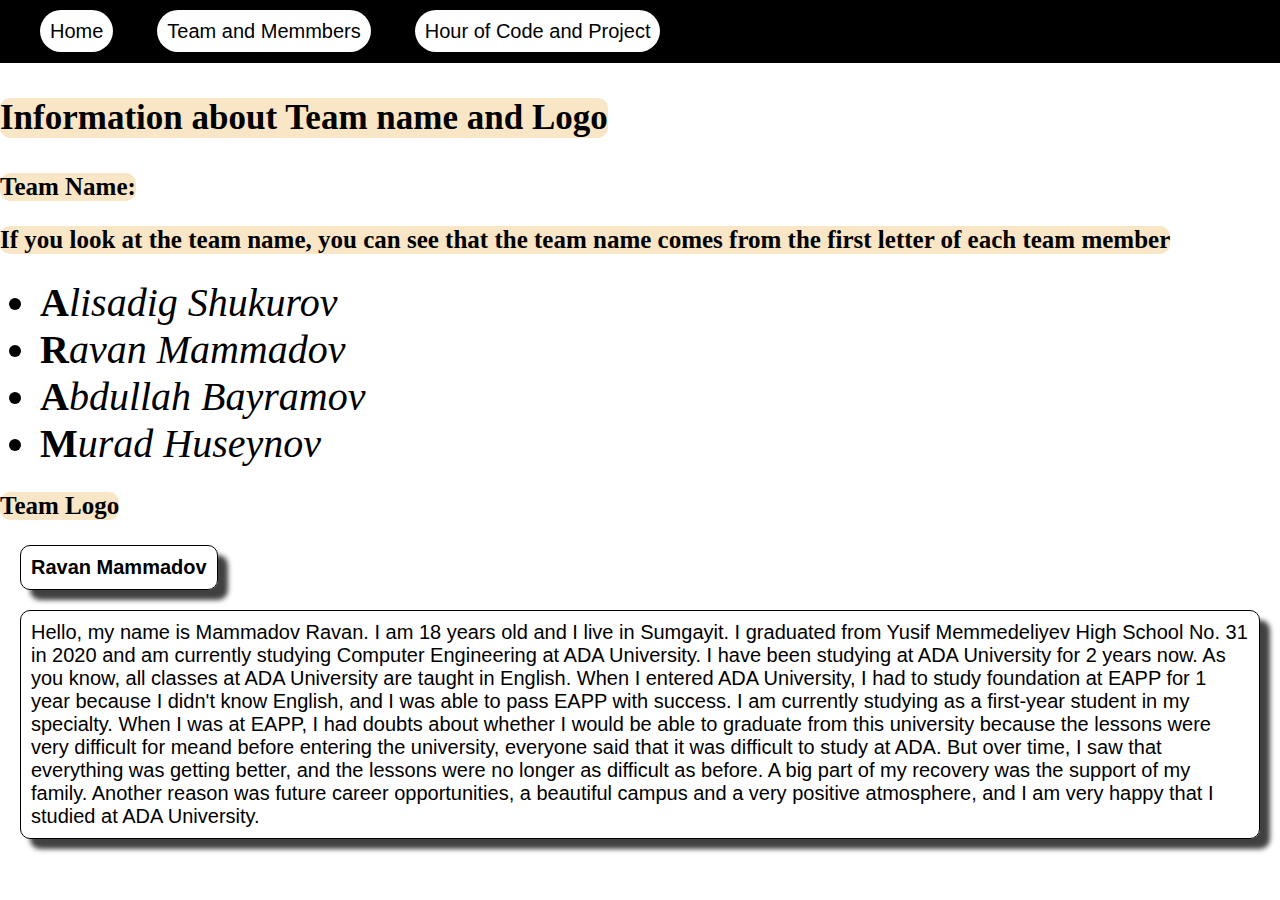
==== page2.html @ 0efeb79a "Add files via upload" ====
<!DOCTYPE html>
<html>
    <link href="style.css" rel="stylesheet">
    <head>
        <title>Information about each of the team members</title>
    </head>
    <header class="header2">
        <a href="mainpage.html">Home</a>
        <a href="page2.html">Team and Memmbers</a>
        <a href="page3.html">Hour of Code and Project</a>
    </header>
    <body class="body2">
        <div class="sections">
            <p class="teamname">Information about Team name and Logo</p>
            <p class="teamname1">Team Name:</p>
            <p class="teamname1">If you look at the team name, you can see that the team name comes from the first letter of each team member</p>
        </div>
        <ul>
            <li><b>A</b><em>lisadig Shukurov</em></li>
            <li><b>R</b><em>avan Mammadov</em></li>
            <li><b>A</b><em>bdullah Bayramov</em></li>
            <li><b>M</b><em>urad Huseynov</em></li>
        </ul>
        <div style="text-align: center;">
            <p class="teamname1">Team Logo</p>
        </div class="sections">
        <div>
            <h3 class="backcolor">Ravan Mammadov</h3>
            <p class="backcolor">Hello, my name is Mammadov Ravan. I am 18 years old and I live in Sumgayit. I graduated from Yusif Memmedeliyev High School No. 31 in 2020 and am currently studying Computer Engineering at ADA University. I have been studying at ADA University for 2 years now. As you know, all classes at ADA University are taught in English. When I entered ADA University, I had to study foundation at EAPP for 1 year because I didn't know English, and I was able to pass EAPP with success. I am currently studying as a first-year student in my specialty. When I was at EAPP, I had doubts about whether I would be able to graduate from this university because the lessons were very difficult for meand before entering the university, everyone said that it was difficult to study at ADA. But over time, I saw that everything was getting better, and the lessons were no longer as difficult as before. A big part of my recovery was the support of my family. Another reason was future career opportunities, a beautiful campus and a very positive atmosphere, and I am very happy that I studied at ADA University.</p>
        </div>
    </body>
</html>
---- style.css ----
.header{
    background-color: rgb(247, 231, 202);
    padding: 20px;
    text-align: left;
}

a{
    text-decoration: none;
    font-size: 20px;
    font-family: sans-serif;
    color: black;
    background-color: white;
    margin: 0 20px;
    padding: 10px;
    border-radius: 30px;
}

.header a:hover{
    background-color: palevioletred;
    color: white;
}

.body{
    background-image: url(image3.jpg);
    background-repeat: no-repeat;
    margin:0;
    background-size: 100% 660px;
}
.welcome{
    text-align: center;
}
.welcome p{
    font-size:50px;
    font-weight: bold;
    font-style: italic;
    font-family:Verdana, Geneva, Tahoma, sans-serif;
} 
.body2{
    background-image: url(https://www.incimages.com/uploaded_files/image/1920x1080/getty_900243400_200013332000928019_376415.jpg);
    background-repeat: no-repeat;
    background-size: cover;
    margin: 0;
}
ul li{
    font-size: 40px;
    font-family: Cambria, Cochin, Georgia, Times, 'Times New Roman', serif;
}
.teamnamelogo{
    color:black;
    font-size: 50px;
    font-family: Georgia, 'Times New Roman', Times, serif;
}
.nameplace{
    position: absolute;
    top: 250px;
    left: 200px;
}
.logoplace{
    position: absolute;
    top: 250px;
    right: 200px;
}
.header2{
    background-color: black;
    padding: 20px;
    text-align: left;
}
 
.teamname1{
    color: black;
    font-size: 25px;
    font-weight: bolder;
    background-color: rgba(245, 222, 179,0.75);
    width: fit-content;
    border-radius: 10px;

}
.teamname{
    color: black;
    font-size: 35px;
    font-weight: bolder; 
    background-color: rgba(245, 222, 179,0.75);
    width: fit-content;
    border-radius: 10px;


}
.sections{
    text-align: center;
}
.backcolor{
    font-size: 20px;
    font-family: sans-serif;
    color: black;
    padding: 10px;
    margin: 20px;
    border-radius: 10px;
    border: 1px solid black;
    background-color: rgba(255, 255, 255,0.5);
    width: fit-content;
    box-shadow: 10px 10px 5px 0px rgba(0,0,0,0.75);
-webkit-box-shadow: 10px 10px 5px 0px rgba(0,0,0,0.75);
-moz-box-shadow: 10px 10px 5px 0px rgba(0,0,0,0.75);
}
.body3{
    margin: 0;
}
.person1backcolor{
    background-color: #FAEDF0;
    background-repeat: no-repeat;
    background-size: cover;
}
.photo1{
    display: inline-block;
}

.photo1 img{
    height: 500px;
    width: 300px;
    margin: 30px 10px 20px 170px;
    border-radius: 10px;
    box-shadow: 10px 10px 5px 0px rgba(0,0,0,0.75);
-webkit-box-shadow: 10px 10px 5px 0px rgba(0,0,0,0.75);
-moz-box-shadow: 10px 10px 5px 0px rgba(0,0,0,0.75);
}
.person1{
    display: inline-block;
    position: relative;
    top: -100px;
    left: 40px;
}

.person h1, .person1 h2{
    color: black;
    text-align: center;
}
.info1{
    font-size: 16px;
    width: 700px;
    font-weight:800px;
    font-style: italic;
    color: #292C6D;
    font-family: Georgia, 'Times New Roman', Times, serif;
    background-color: white;
    border: 1px solid black;
    border-radius: 10px;
    padding: 10px;
    box-shadow: 10px 10px 5px 0px rgba(0,0,0,0.75);
-webkit-box-shadow: 10px 10px 5px 0px rgba(0,0,0,0.75);
-moz-box-shadow: 10px 10px 5px 0px rgba(0,0,0,0.75);
}
.field1{
    background-color: rgba(54, 130, 192,0.80);
    border-radius: 10px;
    border: 3px dotted #161853;
    width: fit-content;
    position: absolute;
    top: 450px;
    left: 30px;
}
.field1 p{
    font-style: italic;
    font-size: 12px;
    font-weight: bolder;
    padding: 10px;
    color: white;
    font-family: Verdana, Geneva, Tahoma, sans-serif;
}
.line{
    border-bottom: 2px solid black;
    width: 100%;
}
.iconfb{
    font-size: 30px;
    color: blue;
}
.iconinstagram{
    font-size: 30px;
    color: rgb(230, 17, 98);
}
.iconlinkedin{
    font-size: 30px;
    color: rgb(29, 189, 218);
}
.person2backcolor{
    background-color: #CFB784;
}
.person3backcolor{
    background-color: #C56824;
}
.person4backcolor{
    background-color: #A09F57;
}
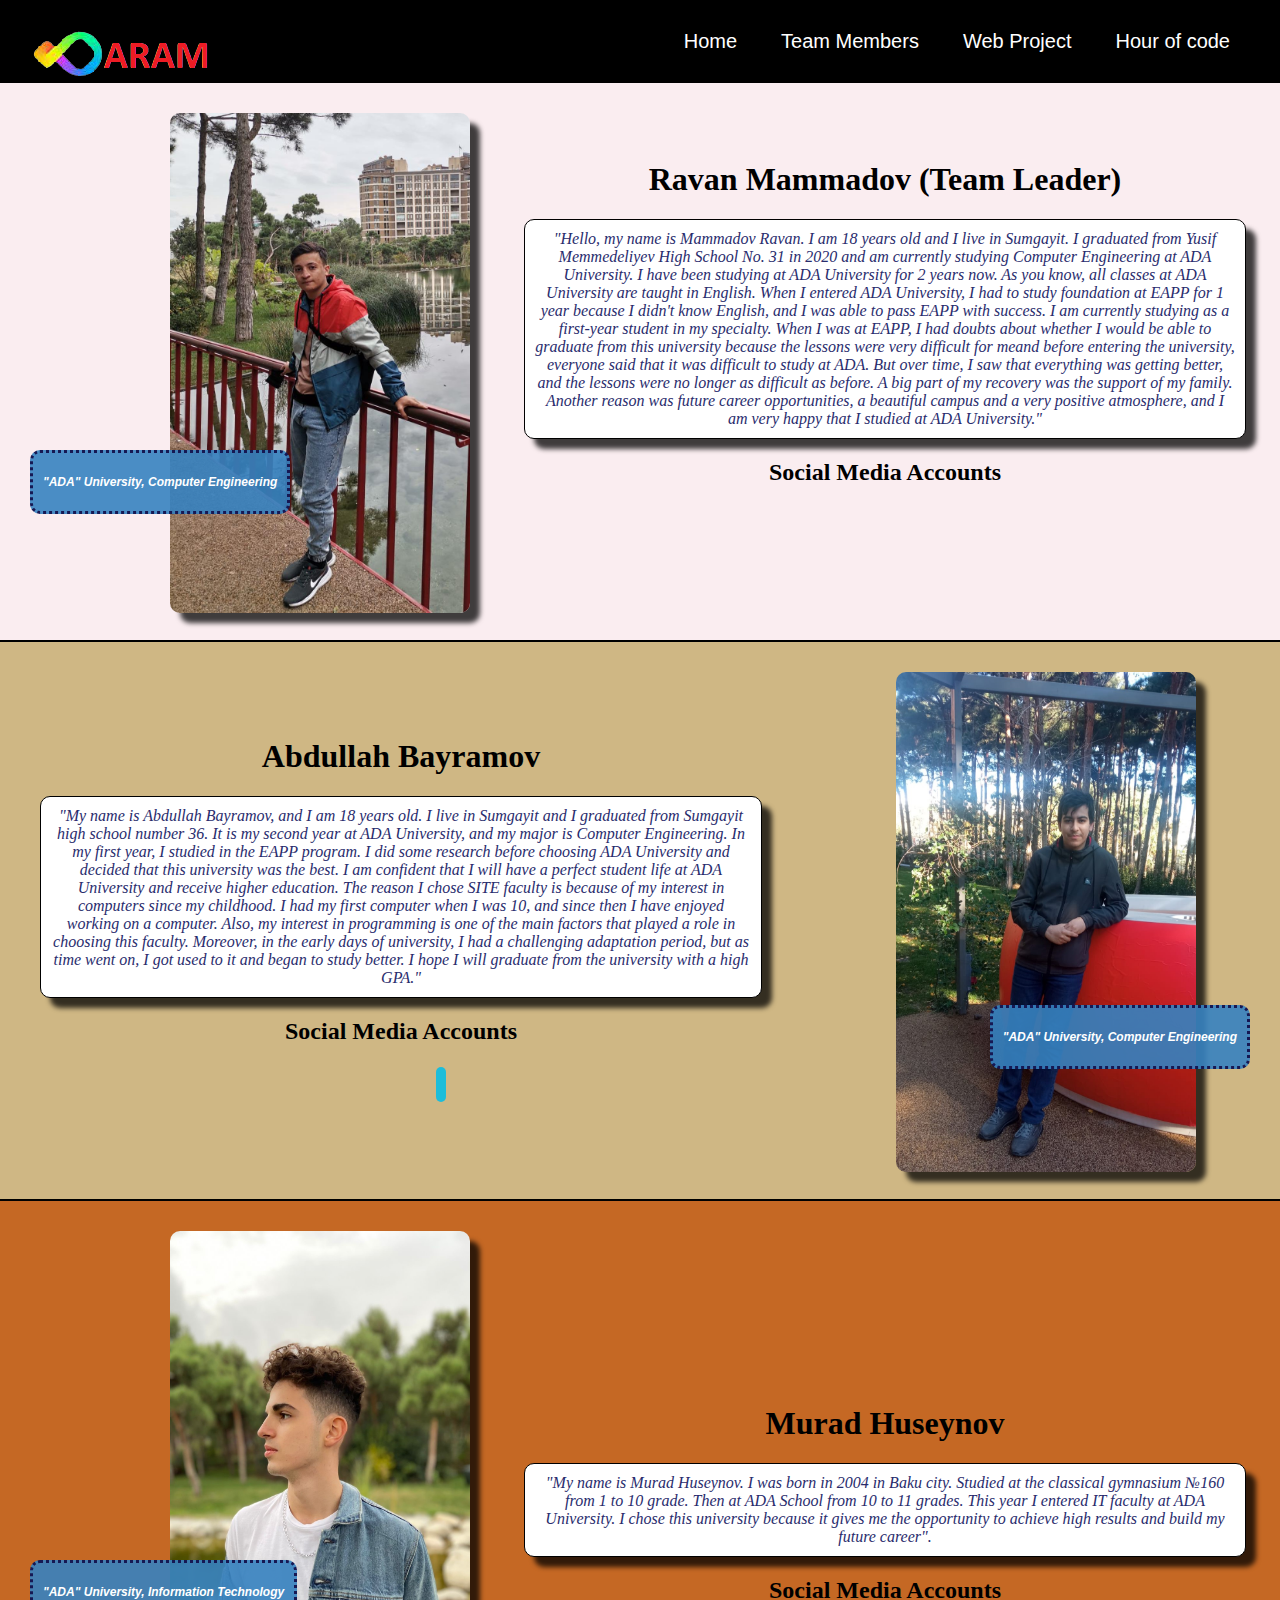
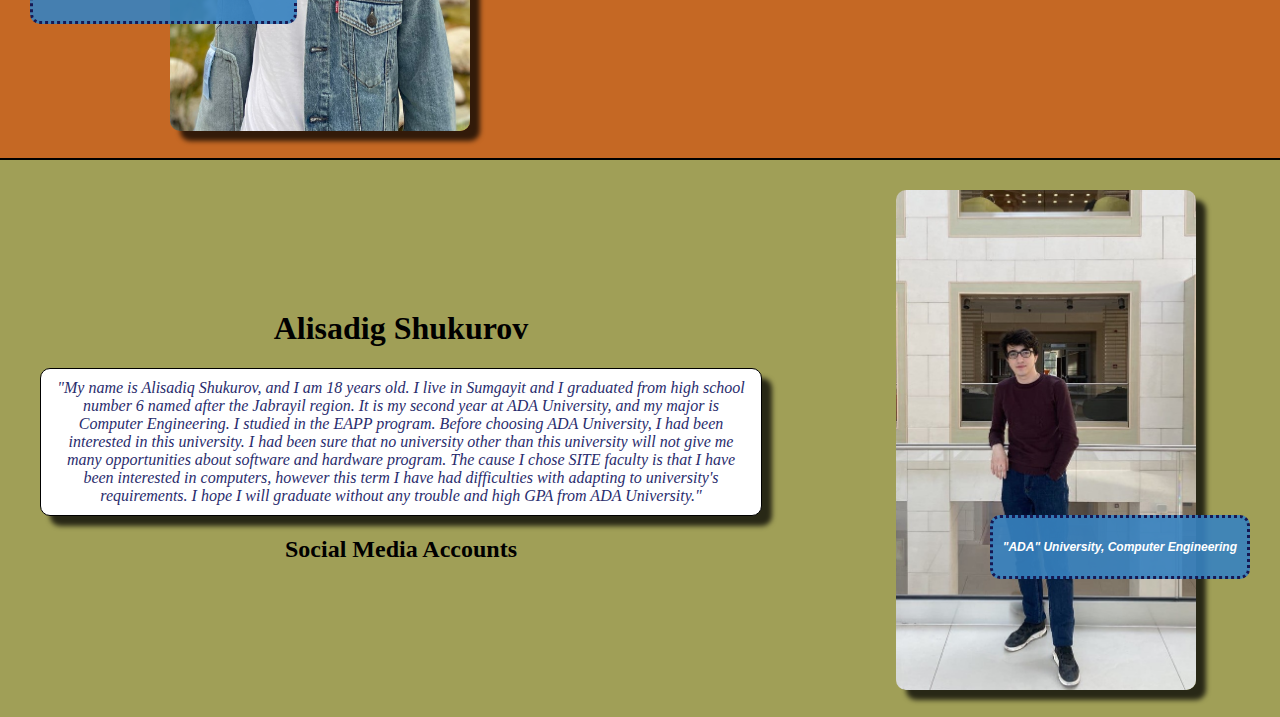
==== commit ffb49b93: "Add files via upload" ====
--- a/page2.html
+++ b/page2.html
@@ -1,32 +1,92 @@
 <!DOCTYPE html>
 <html>
-    <link href="style.css" rel="stylesheet">
     <head>
-        <title>Information about each of the team members</title>
+        <link rel="stylesheet" href="https://pro.fontawesome.com/releases/v5.10.0/css/all.css" integrity="sha384-AYmEC3Yw5cVb3ZcuHtOA93w35dYTsvhLPVnYs9eStHfGJvOvKxVfELGroGkvsg+p" crossorigin="anonymous"/>
+        <link href="style.css" rel="stylesheet">
+        <title>Information about team members</title>
     </head>
-    <header class="header2">
-        <a href="mainpage.html">Home</a>
-        <a href="page2.html">Team and Memmbers</a>
-        <a href="page3.html">Hour of Code and Project</a>
+    <header class="header2" >
+        <img src="logo2page.png" alt="teamlogo">
+        <a href="index.html">Home</a>
+        <a href="page2.html">Team Members</a>
+        <a href="page3.html">Web Project</a>
+        <a href="page4.html">Hour of code</a>
     </header>
     <body class="body2">
-        <div class="sections">
-            <p class="teamname">Information about Team name and Logo</p>
-            <p class="teamname1">Team Name:</p>
-            <p class="teamname1">If you look at the team name, you can see that the team name comes from the first letter of each team member</p>
+        <div class="person1backcolor">
+            <div class="photo1">
+                <img src="Ravanphoto.jpeg" alt="photo">
+                <div class="field1">
+                    <p>"ADA" University, Computer Engineering</p>
+                </div>
+            </div>
+            <div class="person1">
+                <h1>Ravan Mammadov (Team Leader)</h1>
+                <p class="info1">"Hello, my name is Mammadov Ravan. I am 18 years old and I live in Sumgayit. I graduated from Yusif Memmedeliyev High School No. 31 in 2020 and am currently studying Computer Engineering at ADA University. I have been studying at ADA University for 2 years now. As you know, all classes at ADA University are taught in English. When I entered ADA University, I had to study foundation at EAPP for 1 year because I didn't know English, and I was able to pass EAPP with success. I am currently studying as a first-year student in my specialty. When I was at EAPP, I had doubts about whether I would be able to graduate from this university because the lessons were very difficult for meand before entering the university, everyone said that it was difficult to study at ADA. But over time, I saw that everything was getting better, and the lessons were no longer as difficult as before. A big part of my recovery was the support of my family. Another reason was future career opportunities, a beautiful campus and a very positive atmosphere, and I am very happy that I studied at ADA University."</p>
+                <h2>Social Media Accounts</h2>
+                <div style="text-align: center;">
+                    <a href="https://www.facebook.com/revan.mammedov.127/" target="_blank"><i class="fab fa-facebook-square iconfb"></i></a>
+                    <a href="https://www.instagram.com/m.revan39/" target="_blank"><i class="fab fa-instagram iconinstagram"></i></a>
+                    <a href="https://www.linkedin.com/in/revan-mammedov-a89ab1224/" target="_blank"><i class="fab fa-linkedin-in iconlinkedin"></i></a>
+                </div>
+            </div>
         </div>
-        <ul>
-            <li><b>A</b><em>lisadig Shukurov</em></li>
-            <li><b>R</b><em>avan Mammadov</em></li>
-            <li><b>A</b><em>bdullah Bayramov</em></li>
-            <li><b>M</b><em>urad Huseynov</em></li>
-        </ul>
-        <div style="text-align: center;">
-            <p class="teamname1">Team Logo</p>
-        </div class="sections">
-        <div>
-            <h3 class="backcolor">Ravan Mammadov</h3>
-            <p class="backcolor">Hello, my name is Mammadov Ravan. I am 18 years old and I live in Sumgayit. I graduated from Yusif Memmedeliyev High School No. 31 in 2020 and am currently studying Computer Engineering at ADA University. I have been studying at ADA University for 2 years now. As you know, all classes at ADA University are taught in English. When I entered ADA University, I had to study foundation at EAPP for 1 year because I didn't know English, and I was able to pass EAPP with success. I am currently studying as a first-year student in my specialty. When I was at EAPP, I had doubts about whether I would be able to graduate from this university because the lessons were very difficult for meand before entering the university, everyone said that it was difficult to study at ADA. But over time, I saw that everything was getting better, and the lessons were no longer as difficult as before. A big part of my recovery was the support of my family. Another reason was future career opportunities, a beautiful campus and a very positive atmosphere, and I am very happy that I studied at ADA University.</p>
+        <div class="line"></div>
+        <div class="person2backcolor">
+            <div class="person1">
+                <h1>Abdullah Bayramov</h1>
+                <p class="info1">"My name is Abdullah Bayramov, and I am 18 years old. I live in Sumgayit and I graduated from Sumgayit high school number 36. It is my second year at ADA University, and my major is Computer Engineering. In my first year, I studied in the EAPP program. I did some research before choosing ADA University and decided that this university was the best. I am confident that I will have a perfect student life at ADA University and receive higher education. The reason I chose SITE faculty is because of my interest in computers since my childhood. I had my first computer when I was 10, and since then I have enjoyed working on a computer. Also, my interest in programming is one of the main factors that played a role in choosing this faculty. Moreover, in the early days of university, I had a challenging adaptation period, but as time went on, I got used to it and began to study better. I hope I will graduate from the university with a high GPA."</p>
+                <h2>Social Media Accounts</h2>
+                <div style="text-align: center;">
+                    <a href="https://www.facebook.com/profile.php?id=100013319583477" target="_blank"><i class="fab fa-facebook-square iconfb"></i></a>
+                    <a href="https://www.instagram.com/bayramov.abdullah/" target="_blank"><i class="fab fa-instagram iconinstagram"></i></a>
+                    <a href="https://twitter.com/AbdullahB77777" target="_blank"><i class="fab fa-twitter icontw"></i></a>
+                </div>
+            </div>
+            <div class="photo1">
+                <img src="Abdullahphoto2.jpeg" alt="photo">
+                <div class="field2">
+                    <p>"ADA" University, Computer Engineering</p>
+                </div>
+            </div>
+        </div>
+        <div class="line"></div>
+        <div class="person3backcolor">
+            <div class="photo1"> 
+                <img src="Muradphoto2.jpeg" alt="photo">
+                <div class="field3">
+                    <p>"ADA" University, Information Technology</p>
+                </div>
+            </div>
+            <div class="person1">
+                <h1>Murad Huseynov</h1>
+                <p class="info1">"My name is Murad Huseynov. I was born in 2004 in Baku city. Studied at the classical gymnasium №160 from 1 to 10 grade. Then at ADA School from 10 to 11 grades. This year I entered IT faculty at ADA University. I chose this university because it gives me the opportunity to achieve high results and build my future career".</p>
+                <h2>Social Media Accounts</h2>
+                <div style="text-align: center;">
+                    <a href="#"><i class="fab fa-facebook-square iconfb"></i></a>
+                    <a href="https://www.instagram.com/murhsv/" target="_blank"><i class="fab fa-instagram iconinstagram"></i></a>
+                    <a href="#"><i class="fab fa-linkedin-in iconlinkedin"></i></a>
+                </div>
+            </div>
+        </div>
+        <div class="line"></div>
+        <div class="person4backcolor">
+            <div class="person1">
+                <h1>Alisadig Shukurov</h1>
+                <p class="info1">"My name is Alisadiq Shukurov, and I am 18 years old. I live in Sumgayit and I graduated from high school number 6 named after the Jabrayil region. It is my second year at ADA University, and my major is Computer Engineering. I studied in the EAPP program. Before choosing ADA University, I had been interested in this university. I had been sure that no university other than this university will not give me many opportunities about software and hardware program. The cause I chose SITE faculty is that I have been interested in computers, however this term I have had difficulties with adapting to university's requirements. I hope I will graduate without any trouble and high GPA from ADA University."</p>
+                <h2>Social Media Accounts</h2>
+                <div style="text-align: center;">
+                    <a href="https://www.facebook.com/alisadiq.shukurov/" target="_blank"><i class="fab fa-facebook-square iconfb"></i></a>
+                    <a href="https://www.instagram.com/_alisadigg/" target="_blank"><i class="fab fa-instagram iconinstagram"></i></a>
+                    <a href="#"><i class="fab fa-linkedin-in iconlinkedin"></i></a>
+                </div>
+            </div>
+            <div class="photo1">
+                <img src="Alisadigphoto2.jpeg" alt="photo">
+                <div class="field4">
+                    <p>"ADA" University, Computer Engineering</p>
+                </div>
+            </div>
         </div>
     </body>
 </html>--- a/style.css
+++ b/style.css
@@ -1,108 +1,65 @@
+.welcome{
+    display: inline-block;
+    position: relative;
+    top: -150px;
+}
+.logoname{
+    display: inline-block;
+    margin-left: 100px;
+}
+.back1{
+    background-color: rgba(10, 10, 10,0.85);
+    background-size: cover;
+    padding: 10px;
+    margin-top: 50px;
+    border-radius: 30px;
+}
+.back2{
+    background-color:white;
+    border-radius: 30px;
+    width: 400px;
+    margin: 20px;
+}
+.body{
+    background-image: url(imagecs.jpg);
+    margin: 0;
+    background-size: 100% 660px;
+    background-repeat: no-repeat;
+}
 .header{
-    background-color: rgb(247, 231, 202);
-    padding: 20px;
-    text-align: left;
-}
-
+    background-color: rgb(48, 46, 42);
+    padding: 30px;
+    text-align: right;
+}
+p{
+    color: black;
+    font-size: 36px;
+    font-weight: 400;
+    font-family:Impact, Haettenschweiler, 'Arial Narrow Bold', sans-serif;
+}
+ul li{
+    color:black;
+    font-size: 24px;
+    text-align: left;
+    padding-left: 120px;
+    font-family:Georgia, 'Times New Roman', Times, serif;
+}
 a{
     text-decoration: none;
     font-size: 20px;
     font-family: sans-serif;
-    color: black;
-    background-color: white;
+    color: white;
     margin: 0 20px;
-    padding: 10px;
-    border-radius: 30px;
+}
+.header a:hover{
+    color: rgb(40, 187, 245);
+}
+.welcome p{
+    color:white;
+    font-size: 40px;
 }
 
-.header a:hover{
-    background-color: palevioletred;
-    color: white;
-}
-
-.body{
-    background-image: url(image3.jpg);
-    background-repeat: no-repeat;
-    margin:0;
-    background-size: 100% 660px;
-}
-.welcome{
-    text-align: center;
-}
-.welcome p{
-    font-size:50px;
-    font-weight: bold;
-    font-style: italic;
-    font-family:Verdana, Geneva, Tahoma, sans-serif;
-} 
 .body2{
-    background-image: url(https://www.incimages.com/uploaded_files/image/1920x1080/getty_900243400_200013332000928019_376415.jpg);
-    background-repeat: no-repeat;
-    background-size: cover;
-    margin: 0;
-}
-ul li{
-    font-size: 40px;
-    font-family: Cambria, Cochin, Georgia, Times, 'Times New Roman', serif;
-}
-.teamnamelogo{
-    color:black;
-    font-size: 50px;
-    font-family: Georgia, 'Times New Roman', Times, serif;
-}
-.nameplace{
-    position: absolute;
-    top: 250px;
-    left: 200px;
-}
-.logoplace{
-    position: absolute;
-    top: 250px;
-    right: 200px;
-}
-.header2{
-    background-color: black;
-    padding: 20px;
-    text-align: left;
-}
- 
-.teamname1{
-    color: black;
-    font-size: 25px;
-    font-weight: bolder;
-    background-color: rgba(245, 222, 179,0.75);
-    width: fit-content;
-    border-radius: 10px;
-
-}
-.teamname{
-    color: black;
-    font-size: 35px;
-    font-weight: bolder; 
-    background-color: rgba(245, 222, 179,0.75);
-    width: fit-content;
-    border-radius: 10px;
-
-
-}
-.sections{
-    text-align: center;
-}
-.backcolor{
-    font-size: 20px;
-    font-family: sans-serif;
-    color: black;
-    padding: 10px;
-    margin: 20px;
-    border-radius: 10px;
-    border: 1px solid black;
-    background-color: rgba(255, 255, 255,0.5);
-    width: fit-content;
-    box-shadow: 10px 10px 5px 0px rgba(0,0,0,0.75);
--webkit-box-shadow: 10px 10px 5px 0px rgba(0,0,0,0.75);
--moz-box-shadow: 10px 10px 5px 0px rgba(0,0,0,0.75);
-}
-.body3{
     margin: 0;
 }
 .person1backcolor{
@@ -126,13 +83,13 @@
 .person1{
     display: inline-block;
     position: relative;
+    text-align: center;
     top: -100px;
     left: 40px;
 }
 
 .person h1, .person1 h2{
     color: black;
-    text-align: center;
 }
 .info1{
     font-size: 16px;
@@ -149,8 +106,9 @@
 -webkit-box-shadow: 10px 10px 5px 0px rgba(0,0,0,0.75);
 -moz-box-shadow: 10px 10px 5px 0px rgba(0,0,0,0.75);
 }
+
 .field1{
-    background-color: rgba(54, 130, 192,0.80);
+    background-color: rgba(54, 130, 192,0.90);
     border-radius: 10px;
     border: 3px dotted #161853;
     width: fit-content;
@@ -178,10 +136,20 @@
     font-size: 30px;
     color: rgb(230, 17, 98);
 }
+.header2 img{
+    float: left;
+}
 .iconlinkedin{
     font-size: 30px;
     color: rgb(29, 189, 218);
 }
+.icontw{
+    font-size: 22px;
+    color:white;
+    border-radius: 10px;
+    padding: 5px;
+    background-color: rgb(29, 189, 218);
+}
 .person2backcolor{
     background-color: #CFB784;
 }
@@ -191,3 +159,245 @@
 .person4backcolor{
     background-color: #A09F57;
 }
+.header2{
+    background-color: black;
+    padding: 30px;
+    text-align: right;
+}
+.header2 a:hover{
+    color: rgb(40, 187, 245);
+}
+.field2{
+    background-color: rgba(54, 130, 192,0.90);
+    border-radius: 10px;
+    border: 3px dotted #161853;
+    width: fit-content;
+    position: absolute;
+    top: 1005px;
+    right: 30px;
+}
+.field2 p{
+    font-style: italic;
+    font-size: 12px;
+    font-weight: bolder;
+    padding: 10px;
+    color: white;
+    font-family: Verdana, Geneva, Tahoma, sans-serif;
+}
+.field3{
+    background-color: rgba(54, 130, 192,0.90);
+    border-radius: 10px;
+    border: 3px dotted #161853;
+    width: fit-content;
+    position: absolute;
+    top: 1560px;
+    left: 30px;
+}
+.field3 p{
+    font-style: italic;
+    font-size: 12px;
+    font-weight: bolder;
+    padding: 10px;
+    color: white;
+    font-family: Verdana, Geneva, Tahoma, sans-serif;
+}
+.field4{
+    background-color: rgba(54, 130, 192,0.90);
+    border-radius: 10px;
+    border: 3px dotted #161853;
+    width: fit-content;
+    position: absolute;
+    top: 2115px;
+    right: 30px;
+}
+.field4 p{
+    font-style: italic;
+    font-size: 12px;
+    font-weight: bolder;
+    padding: 10px;
+    color: white;
+    font-family: Verdana, Geneva, Tahoma, sans-serif;
+}
+.header3{
+    background-color: #D3E4CD;
+    text-align: right;
+    padding: 30px;
+}
+.header3 a{
+    text-decoration: none;
+    font-size: 20px;
+    font-family: sans-serif;
+    color: black;
+    margin: 0 20px;
+}
+.header3 a:hover{
+    color: rgb(40, 187, 245);
+}
+.body3{
+    margin: 0;
+}
+.webprojectback{
+    background-color: #99A799;
+    text-align: center;
+    padding: 20px;
+}
+.header3 img{
+    float: left;
+}
+.info_web{
+    display:inline-block;
+    width: 500px;
+}
+.table_web{
+    display: inline-block;
+    position: relative;
+    left: 60px;
+    top: -50px;
+}
+.info_web h1{
+    margin-top: 0;
+    margin-bottom: 10px;
+    color: white;
+    font-size: 50px;
+    text-align: left;
+    font-family:sans-serif;
+}
+.subtitle{
+    font-size: 30px;
+    text-align: left;
+    font-family: sans-serif;
+    color: rgb(55, 248, 255);
+    margin: 0px;
+}
+.information{
+    font-size: 18px;
+    text-align: left;
+    font-family:Georgia, 'Times New Roman', Times, serif;
+    color: white;
+}
+
+th, td{
+    text-align: center;
+    border: 2px solid black;
+    padding: 6px;
+    font-size: 16px;
+    font-family:Georgia, 'Times New Roman', Times, serif;
+    background-color: white;
+}
+.courseback1{
+    margin-bottom: 20px;
+    background-color: #F2DDC1;
+    text-align: center;
+}
+.courseback2{
+    background-color: #E2C2B9;
+    text-align: center;
+}
+.person1course{
+    display: inline-block;
+}
+.person1course a{
+    color:  black;
+    background-color: white;
+    border: 1px solid black;
+    border-radius: 10px;
+    position: relative;
+    top: -100px;
+    margin: 10px;
+    padding: 5px;
+}
+.person1course img{
+    width: 450px;
+    height: 250px;
+    border:  1px solid black;
+    border-radius: 10px;
+}
+.header4{
+    background-color: #FFCC1D;
+    text-align: right;
+    padding: 30px;
+}
+.header4 a{
+    text-decoration: none;
+    font-size: 20px;
+    font-family: sans-serif;
+    color: black;
+    margin: 0 20px;
+}
+.header4 a:hover{
+    color: rgb(40, 187, 245);
+}
+.header4 img{
+    float: left;
+}
+.body4{
+    margin: 0;
+}
+.info_event{
+    display:inline-block;
+    width: 500px;
+}
+.info_event h1{
+    margin-top: 0;
+    margin-bottom: 10px;
+    color: white;
+    font-size: 50px;
+    text-align: left;
+    font-family:sans-serif;
+}
+.subtitle{
+    font-size: 30px;
+    text-align: left;
+    font-family: sans-serif;
+    color: rgb(55, 248, 255);
+    margin: 0px;
+}
+.information{
+    font-size: 18px;
+    text-align: left;
+    font-family:Georgia, 'Times New Roman', Times, serif;
+    color: white;
+}
+.hourofcode{
+    display: inline-block;
+}
+.hourofcode img{
+    height: 350px;
+    width: 700px;
+    position: relative;
+    left: 10px;
+    top:-30px;
+}
+.eventback{
+    background-color:#0B4619;
+    text-align: center;
+    padding: 20px;
+}
+.picturesevent{
+    text-align: center;
+    background-color: #116530;
+}
+.picturesevent h1{
+    margin: 0;
+    color:white;
+    padding: 20px;
+}
+.pictures{
+    text-align: center;
+}
+.picture1{
+    display: inline-block;
+}
+.picture1 img{
+    width: 600px;
+    height: 400px;
+    margin: 20px;
+}
+.picture2{
+    display: inline-block;
+}
+.picture2 img{
+    width: 600px;
+    height: 400px;
+    margin: 20px;
+}